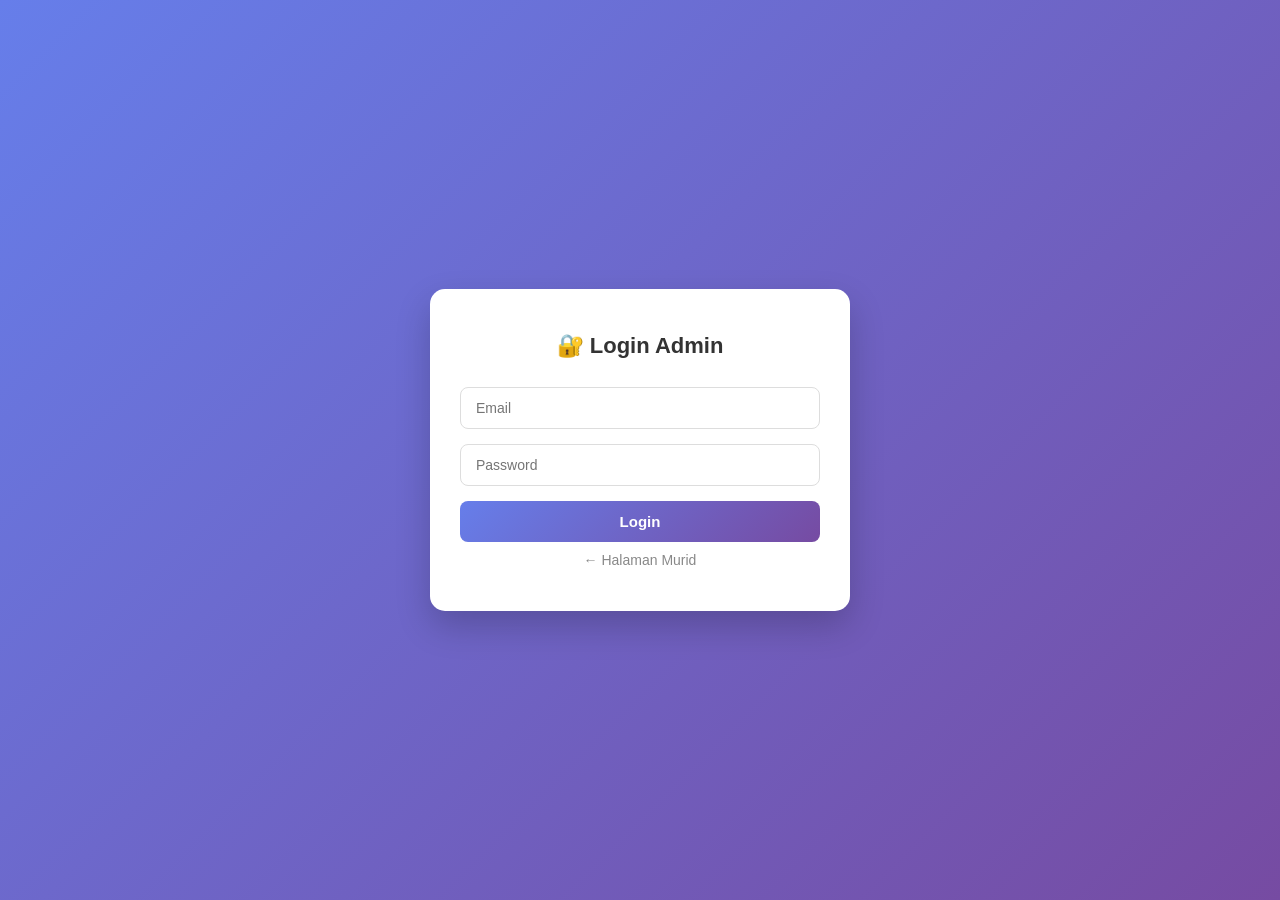
==== admin.html @ ef1c3165 "Frontend admin" ====
<!doctype html>
<html lang="id">
  <head>
    <meta charset="UTF-8" />
    <meta name="viewport" content="width=device-width, initial-scale=1.0" />
    <title>Panel Admin - Website Kelas</title>
    <link rel="stylesheet" href="style.css" />
  </head>
  <body>
    <!-- NAVBAR -->
    <nav class="navbar">
      <h1>👑 Panel Admin</h1>
      <div class="nav-user">
        <span id="user-info"></span>
        <span class="badge admin" id="role-badge">ADMIN</span>
        <a
          href="../frontend-murid/index.html"
          class="btn-outline"
          target="_blank"
          >👁 Lihat Murid</a
        >
        <button class="btn-logout" onclick="logout()">Logout</button>
      </div>
    </nav>

    <!-- KONTEN -->
    <div class="container">
      <!-- TABS -->
      <div class="tabs">
        <button class="tab active" onclick="switchTab('info', this)">
          📋 Info Kelas
        </button>
        <button class="tab" onclick="switchTab('pelajaran', this)">
          📅 Pelajaran
        </button>
        <button class="tab" onclick="switchTab('piket', this)">🧹 Piket</button>
        <button class="tab" onclick="switchTab('pengumuman', this)">
          📢 Pengumuman
        </button>
        <button class="tab" onclick="switchTab('agenda', this)">
          🎉 Agenda
        </button>
        <button class="tab" onclick="switchTab('struktur', this)">
          👥 Struktur
        </button>
        <!-- Tab Akses Akun — cuma muncul kalau developer -->
        <button
          class="tab hidden"
          id="tab-akun"
          onclick="switchTab('akun', this)"
        >
          🔑 Akses Akun
        </button>
      </div>

      <!-- ISI KONTEN (diisi JavaScript) -->
      <div id="content">
        <p style="text-align: center; padding: 40px; color: #999">
          Memuat data...
        </p>
      </div>
    </div>

    <script src="script.js"></script>
  </body>
</html>
<!doctype html>
<html lang="id">
  <head>
    <meta charset="UTF-8" />
    <meta name="viewport" content="width=device-width, initial-scale=1.0" />
    <title>Panel Admin - Website Kelas</title>
    <link rel="stylesheet" href="style.css" />
  </head>
  <body>
    <!-- NAVBAR -->
    <nav class="navbar">
      <h1>👑 Panel Admin</h1>
      <div class="nav-user">
        <span id="user-info"></span>
        <span class="badge admin" id="role-badge">ADMIN</span>
        <a
          href="../frontend-murid/index.html"
          class="btn-outline"
          target="_blank"
          >👁 Lihat Murid</a
        >
        <button class="btn-logout" onclick="logout()">Logout</button>
      </div>
    </nav>

    <!-- KONTEN -->
    <div class="container">
      <!-- TABS -->
      <div class="tabs">
        <button class="tab active" onclick="switchTab('info', this)">
          📋 Info Kelas
        </button>
        <button class="tab" onclick="switchTab('pelajaran', this)">
          📅 Pelajaran
        </button>
        <button class="tab" onclick="switchTab('piket', this)">🧹 Piket</button>
        <button class="tab" onclick="switchTab('pengumuman', this)">
          📢 Pengumuman
        </button>
        <button class="tab" onclick="switchTab('agenda', this)">
          🎉 Agenda
        </button>
        <button class="tab" onclick="switchTab('struktur', this)">
          👥 Struktur
        </button>
        <!-- Tab Akses Akun — cuma muncul kalau developer -->
        <button
          class="tab hidden"
          id="tab-akun"
          onclick="switchTab('akun', this)"
        >
          🔑 Akses Akun
        </button>
      </div>

      <!-- ISI KONTEN (diisi JavaScript) -->
      <div id="content">
        <p style="text-align: center; padding: 40px; color: #999">
          Memuat data...
        </p>
      </div>
    </div>

    <script src="script.js"></script>
  </body>
</html>
---- style.css ----
/* ============================================
   RESET & DASAR
   ============================================ */
* {
  margin: 0;
  padding: 0;
  box-sizing: border-box;
  font-family: "Segoe UI", Tahoma, sans-serif;
}

body {
  background: #f0f2f5;
  color: #333;
  min-height: 100vh;
  line-height: 1.5;
}

.hidden {
  display: none !important;
}

/* ============================================
   LOGIN PAGE
   ============================================ */
.auth-wrapper {
  min-height: 100vh;
  display: flex;
  align-items: center;
  justify-content: center;
  background: linear-gradient(135deg, #667eea 0%, #764ba2 100%);
  padding: 20px;
}

.auth-box {
  width: 100%;
  max-width: 420px;
  background: #fff;
  padding: 40px 30px;
  border-radius: 15px;
  box-shadow: 0 15px 35px rgba(0, 0, 0, 0.2);
  margin: 10px;
}

.auth-box h2 {
  text-align: center;
  margin-bottom: 25px;
  color: #333;
  font-size: 22px;
}

.auth-box input {
  width: 100%;
  padding: 12px 15px;
  margin-bottom: 15px;
  border: 1.5px solid #ddd;
  border-radius: 8px;
  font-size: 14px;
  font-family: inherit;
  transition: 0.3s;
}

.auth-box input:focus {
  outline: none;
  border-color: #667eea;
  box-shadow: 0 0 0 3px rgba(102, 126, 234, 0.15);
}

.auth-box button {
  width: 100%;
  padding: 12px;
  background: linear-gradient(135deg, #667eea, #764ba2);
  color: white;
  border: none;
  border-radius: 8px;
  font-size: 15px;
  font-weight: 600;
  cursor: pointer;
  transition: 0.3s;
}

.auth-box button:hover {
  transform: translateY(-2px);
  box-shadow: 0 8px 20px rgba(102, 126, 234, 0.4);
}

.toggle-text {
  text-align: center;
  margin-top: 15px;
  font-size: 14px;
  color: #666;
}

.toggle-text a {
  color: #667eea;
  cursor: pointer;
  font-weight: 600;
  text-decoration: none;
}

.toggle-text a:hover {
  text-decoration: underline;
}

.msg {
  margin-top: 15px;
  padding: 10px;
  border-radius: 8px;
  text-align: center;
  font-size: 13px;
  display: none;
}

.msg.error {
  background: #f8d7da;
  color: #721c24;
  display: block;
}

.msg.success {
  background: #d4edda;
  color: #155724;
  display: block;
}

/* ============================================
   NAVBAR
   ============================================ */
.navbar {
  background: #fff;
  padding: 15px 30px;
  display: flex;
  justify-content: space-between;
  align-items: center;
  box-shadow: 0 2px 10px rgba(0, 0, 0, 0.05);
  position: sticky;
  top: 0;
  z-index: 100;
}

.navbar h1 {
  font-size: 20px;
  color: #667eea;
}

.nav-user {
  display: flex;
  align-items: center;
  gap: 12px;
  font-size: 14px;
  color: #555;
}

.badge {
  padding: 4px 10px;
  border-radius: 12px;
  font-size: 11px;
  font-weight: 600;
  text-transform: uppercase;
  letter-spacing: 0.5px;
}

.badge.admin {
  background: #fff3cd;
  color: #856404;
}

.badge.anggota {
  background: #cce5ff;
  color: #004085;
}

.btn-logout {
  padding: 6px 14px;
  background: linear-gradient(135deg, #f5576c, #c62d42);
  color: white;
  border: none;
  border-radius: 6px;
  cursor: pointer;
  font-size: 13px;
  font-weight: 600;
  transition: 0.3s;
}

.btn-logout:hover {
  transform: translateY(-1px);
}

.btn-outline {
  padding: 6px 14px;
  background: transparent;
  border: 1.5px solid #667eea;
  color: #667eea;
  border-radius: 6px;
  cursor: pointer;
  font-size: 13px;
  font-weight: 600;
  text-decoration: none;
  transition: 0.3s;
}

.btn-outline:hover {
  background: #667eea;
  color: white;
}

/* ============================================
   CONTAINER
   ============================================ */
.container {
  max-width: 1100px;
  margin: 30px auto;
  padding: 0 20px;
}

/* ============================================
   TABS
   ============================================ */
.tabs {
  display: flex;
  gap: 5px;
  margin-bottom: 20px;
  border-bottom: 2px solid #e0e0e0;
  overflow-x: auto;
  scrollbar-width: thin;
}

.tabs::-webkit-scrollbar {
  height: 6px;
}

.tabs::-webkit-scrollbar-thumb {
  background: #ccc;
  border-radius: 3px;
}

.tab {
  padding: 12px 20px;
  background: none;
  border: none;
  cursor: pointer;
  font-size: 14px;
  font-weight: 600;
  color: #666;
  border-bottom: 3px solid transparent;
  transition: 0.3s;
  white-space: nowrap;
  font-family: inherit;
}

.tab.active {
  color: #667eea;
  border-bottom-color: #667eea;
}

.tab:hover {
  color: #667eea;
}

/* ============================================
   CARD
   ============================================ */
.card {
  background: #fff;
  padding: 22px;
  border-radius: 12px;
  box-shadow: 0 4px 15px rgba(0, 0, 0, 0.06);
  margin-bottom: 20px;
}

.card h2 {
  font-size: 20px;
  margin-bottom: 15px;
  color: #333;
}

.card h3 {
  font-size: 15px;
  margin-bottom: 12px;
  color: #667eea;
  text-transform: uppercase;
  letter-spacing: 0.5px;
}

/* ============================================
   INFO KELAS
   ============================================ */
.info-grid {
  display: grid;
  grid-template-columns: repeat(auto-fill, minmax(220px, 1fr));
  gap: 15px;
}

.info-item {
  background: #f8f9fa;
  padding: 15px;
  border-radius: 10px;
  border-left: 4px solid #667eea;
}

.info-item .label {
  font-size: 11px;
  color: #888;
  text-transform: uppercase;
  font-weight: 600;
  margin-bottom: 4px;
  letter-spacing: 0.5px;
}

.info-item .value {
  font-size: 15px;
  font-weight: 600;
  color: #333;
  word-break: break-word;
}

/* ============================================
   STRUKTUR
   ============================================ */
.struktur-grid {
  display: grid;
  grid-template-columns: repeat(auto-fill, minmax(180px, 1fr));
  gap: 15px;
}

.struktur-card {
  background: linear-gradient(135deg, #667eea, #764ba2);
  color: white;
  padding: 20px;
  border-radius: 12px;
  text-align: center;
  transition: 0.3s;
}

.struktur-card:hover {
  transform: translateY(-5px);
  box-shadow: 0 12px 25px rgba(102, 126, 234, 0.4);
}

.struktur-card .avatar {
  width: 55px;
  height: 55px;
  border-radius: 50%;
  background: rgba(255, 255, 255, 0.3);
  margin: 0 auto 12px;
  display: flex;
  align-items: center;
  justify-content: center;
  font-size: 22px;
  font-weight: 700;
}

.struktur-card .jabatan {
  font-size: 11px;
  text-transform: uppercase;
  opacity: 0.9;
  margin-bottom: 4px;
  letter-spacing: 0.5px;
}

.struktur-card .nama {
  font-size: 15px;
  font-weight: 600;
}

/* ============================================
   TABEL
   ============================================ */
table {
  width: 100%;
  border-collapse: collapse;
  font-size: 14px;
  border-radius: 12px;
  overflow: hidden;
}

th,
td {
  padding: 12px 15px;
  text-align: left;
  border-bottom: 1px solid #eee;
}

th {
  background: #667eea;
  color: white;
  font-weight: 600;
  text-transform: uppercase;
  font-size: 11px;
  letter-spacing: 0.5px;
}

tr:hover td {
  background: #f8f9fa;
}

tbody tr:last-child td {
  border-bottom: none;
}

/* ============================================
   PIKET
   ============================================ */
.piket-grid {
  display: grid;
  grid-template-columns: repeat(auto-fill, minmax(240px, 1fr));
  gap: 15px;
}

.piket-card {
  background: #fff;
  border-radius: 12px;
  padding: 18px;
  box-shadow: 0 4px 15px rgba(0, 0, 0, 0.06);
  border-top: 4px solid #f39c12;
  transition: 0.3s;
}

.piket-card:hover {
  transform: translateY(-4px);
  box-shadow: 0 10px 25px rgba(0, 0, 0, 0.1);
}

.piket-card .hari {
  font-size: 15px;
  font-weight: 700;
  color: #f39c12;
  margin-bottom: 10px;
  text-transform: uppercase;
  letter-spacing: 0.5px;
}

.piket-card ul {
  list-style: none;
}

.piket-card li {
  padding: 6px 0;
  font-size: 14px;
  color: #333;
  border-bottom: 1px dashed #eee;
}

.piket-card li:last-child {
  border-bottom: none;
}

.piket-card li::before {
  content: "👤 ";
  margin-right: 5px;
}

.piket-card .tugas {
  margin-top: 10px;
  font-size: 12px;
  color: #888;
  font-style: italic;
  padding-top: 10px;
  border-top: 1px solid #eee;
}

/* ============================================
   PENGUMUMAN
   ============================================ */
.announcement {
  background: #fff;
  padding: 18px;
  border-radius: 12px;
  margin-bottom: 12px;
  box-shadow: 0 4px 15px rgba(0, 0, 0, 0.06);
  border-left: 4px solid #f39c12;
}

.announcement h4 {
  margin-bottom: 6px;
  color: #333;
  font-size: 16px;
}

.announcement .meta {
  font-size: 12px;
  color: #888;
  margin-bottom: 10px;
}

.announcement .isi {
  font-size: 14px;
  color: #555;
  white-space: pre-wrap;
  line-height: 1.6;
}

/* ============================================
   EVENT
   ============================================ */
.event {
  display: flex;
  gap: 15px;
  background: #fff;
  padding: 15px 18px;
  border-radius: 12px;
  margin-bottom: 10px;
  box-shadow: 0 4px 15px rgba(0, 0, 0, 0.06);
  align-items: center;
}

.event .date-badge {
  background: linear-gradient(135deg, #667eea, #764ba2);
  color: white;
  padding: 10px 14px;
  border-radius: 10px;
  text-align: center;
  min-width: 65px;
  flex-shrink: 0;
}

.event .date-badge .day {
  font-size: 20px;
  font-weight: 700;
  line-height: 1;
}

.event .date-badge .month {
  font-size: 10px;
  text-transform: uppercase;
  margin-top: 2px;
  letter-spacing: 0.5px;
}

.event .info {
  flex: 1;
}

.event .info h4 {
  margin-bottom: 4px;
  color: #333;
  font-size: 15px;
}

.event .info p {
  font-size: 13px;
  color: #888;
}

/* ============================================
   FORM (untuk admin)
   ============================================ */
.admin-form {
  margin-bottom: 20px;
  padding: 18px;
  background: #f8f9fa;
  border-radius: 12px;
  border: 1px dashed #ccc;
}

.admin-form h3 {
  font-size: 14px;
  color: #667eea;
  margin-bottom: 15px;
  text-transform: uppercase;
  letter-spacing: 0.5px;
}

.form-group {
  margin-bottom: 12px;
}

.form-group label {
  display: block;
  font-size: 12px;
  color: #555;
  font-weight: 600;
  margin-bottom: 4px;
}

.form-group input,
.form-group select,
.form-group textarea {
  width: 100%;
  padding: 9px 12px;
  border: 1.5px solid #ddd;
  border-radius: 8px;
  font-size: 14px;
  font-family: inherit;
  transition: 0.3s;
  background: #fff;
}

.form-group textarea {
  resize: vertical;
  min-height: 70px;
}

.form-group input:focus,
.form-group select:focus,
.form-group textarea:focus {
  outline: none;
  border-color: #667eea;
  box-shadow: 0 0 0 3px rgba(102, 126, 234, 0.15);
}

.row {
  display: flex;
  gap: 12px;
  flex-wrap: wrap;
}

.row .form-group {
  flex: 1;
  min-width: 180px;
}

/* ============================================
   BUTTONS
   ============================================ */
.btn {
  padding: 10px 20px;
  background: linear-gradient(135deg, #667eea, #764ba2);
  color: white;
  border: none;
  border-radius: 8px;
  font-size: 14px;
  font-weight: 600;
  cursor: pointer;
  transition: 0.3s;
  font-family: inherit;
}

.btn:hover {
  transform: translateY(-2px);
  box-shadow: 0 8px 20px rgba(102, 126, 234, 0.4);
}

.btn-sm {
  padding: 5px 10px;
  font-size: 12px;
  border: none;
  border-radius: 5px;
  cursor: pointer;
  color: white;
  font-weight: 600;
  font-family: inherit;
}

.btn-danger {
  background: linear-gradient(135deg, #f5576c, #c62d42);
}

.btn-danger:hover {
  transform: translateY(-1px);
  box-shadow: 0 4px 12px rgba(245, 87, 108, 0.4);
}

/* ============================================
   EMPTY STATE
   ============================================ */
.empty {
  text-align: center;
  padding: 40px 20px;
  color: #999;
  font-style: italic;
}

/* ============================================
   RESPONSIVE
   ============================================ */
@media (max-width: 600px) {
  .navbar {
    padding: 12px 15px;
    flex-wrap: wrap;
    gap: 10px;
  }

  .navbar h1 {
    font-size: 16px;
  }

  .nav-user {
    font-size: 12px;
    gap: 8px;
    flex-wrap: wrap;
  }

  .container {
    margin: 15px auto;
    padding: 0 12px;
  }

  .card {
    padding: 15px;
  }

  .tab {
    padding: 10px 14px;
    font-size: 13px;
  }

  .info-grid,
  .struktur-grid,
  .piket-grid {
    grid-template-columns: 1fr;
  }

  table {
    font-size: 12px;
  }

  th,
  td {
    padding: 8px 10px;
  }

  .event {
    flex-direction: column;
    text-align: center;
  }

  .event .date-badge {
    min-width: auto;
    width: 100%;
  }
}
---- style.css ----
/* ============================================
   RESET & DASAR
   ============================================ */
* {
  margin: 0;
  padding: 0;
  box-sizing: border-box;
  font-family: "Segoe UI", Tahoma, sans-serif;
}

body {
  background: #f0f2f5;
  color: #333;
  min-height: 100vh;
  line-height: 1.5;
}

.hidden {
  display: none !important;
}

/* ============================================
   LOGIN PAGE
   ============================================ */
.auth-wrapper {
  min-height: 100vh;
  display: flex;
  align-items: center;
  justify-content: center;
  background: linear-gradient(135deg, #667eea 0%, #764ba2 100%);
  padding: 20px;
}

.auth-box {
  width: 100%;
  max-width: 420px;
  background: #fff;
  padding: 40px 30px;
  border-radius: 15px;
  box-shadow: 0 15px 35px rgba(0, 0, 0, 0.2);
  margin: 10px;
}

.auth-box h2 {
  text-align: center;
  margin-bottom: 25px;
  color: #333;
  font-size: 22px;
}

.auth-box input {
  width: 100%;
  padding: 12px 15px;
  margin-bottom: 15px;
  border: 1.5px solid #ddd;
  border-radius: 8px;
  font-size: 14px;
  font-family: inherit;
  transition: 0.3s;
}

.auth-box input:focus {
  outline: none;
  border-color: #667eea;
  box-shadow: 0 0 0 3px rgba(102, 126, 234, 0.15);
}

.auth-box button {
  width: 100%;
  padding: 12px;
  background: linear-gradient(135deg, #667eea, #764ba2);
  color: white;
  border: none;
  border-radius: 8px;
  font-size: 15px;
  font-weight: 600;
  cursor: pointer;
  transition: 0.3s;
}

.auth-box button:hover {
  transform: translateY(-2px);
  box-shadow: 0 8px 20px rgba(102, 126, 234, 0.4);
}

.toggle-text {
  text-align: center;
  margin-top: 15px;
  font-size: 14px;
  color: #666;
}

.toggle-text a {
  color: #667eea;
  cursor: pointer;
  font-weight: 600;
  text-decoration: none;
}

.toggle-text a:hover {
  text-decoration: underline;
}

.msg {
  margin-top: 15px;
  padding: 10px;
  border-radius: 8px;
  text-align: center;
  font-size: 13px;
  display: none;
}

.msg.error {
  background: #f8d7da;
  color: #721c24;
  display: block;
}

.msg.success {
  background: #d4edda;
  color: #155724;
  display: block;
}

/* ============================================
   NAVBAR
   ============================================ */
.navbar {
  background: #fff;
  padding: 15px 30px;
  display: flex;
  justify-content: space-between;
  align-items: center;
  box-shadow: 0 2px 10px rgba(0, 0, 0, 0.05);
  position: sticky;
  top: 0;
  z-index: 100;
}

.navbar h1 {
  font-size: 20px;
  color: #667eea;
}

.nav-user {
  display: flex;
  align-items: center;
  gap: 12px;
  font-size: 14px;
  color: #555;
}

.badge {
  padding: 4px 10px;
  border-radius: 12px;
  font-size: 11px;
  font-weight: 600;
  text-transform: uppercase;
  letter-spacing: 0.5px;
}

.badge.admin {
  background: #fff3cd;
  color: #856404;
}

.badge.anggota {
  background: #cce5ff;
  color: #004085;
}

.btn-logout {
  padding: 6px 14px;
  background: linear-gradient(135deg, #f5576c, #c62d42);
  color: white;
  border: none;
  border-radius: 6px;
  cursor: pointer;
  font-size: 13px;
  font-weight: 600;
  transition: 0.3s;
}

.btn-logout:hover {
  transform: translateY(-1px);
}

.btn-outline {
  padding: 6px 14px;
  background: transparent;
  border: 1.5px solid #667eea;
  color: #667eea;
  border-radius: 6px;
  cursor: pointer;
  font-size: 13px;
  font-weight: 600;
  text-decoration: none;
  transition: 0.3s;
}

.btn-outline:hover {
  background: #667eea;
  color: white;
}

/* ============================================
   CONTAINER
   ============================================ */
.container {
  max-width: 1100px;
  margin: 30px auto;
  padding: 0 20px;
}

/* ============================================
   TABS
   ============================================ */
.tabs {
  display: flex;
  gap: 5px;
  margin-bottom: 20px;
  border-bottom: 2px solid #e0e0e0;
  overflow-x: auto;
  scrollbar-width: thin;
}

.tabs::-webkit-scrollbar {
  height: 6px;
}

.tabs::-webkit-scrollbar-thumb {
  background: #ccc;
  border-radius: 3px;
}

.tab {
  padding: 12px 20px;
  background: none;
  border: none;
  cursor: pointer;
  font-size: 14px;
  font-weight: 600;
  color: #666;
  border-bottom: 3px solid transparent;
  transition: 0.3s;
  white-space: nowrap;
  font-family: inherit;
}

.tab.active {
  color: #667eea;
  border-bottom-color: #667eea;
}

.tab:hover {
  color: #667eea;
}

/* ============================================
   CARD
   ============================================ */
.card {
  background: #fff;
  padding: 22px;
  border-radius: 12px;
  box-shadow: 0 4px 15px rgba(0, 0, 0, 0.06);
  margin-bottom: 20px;
}

.card h2 {
  font-size: 20px;
  margin-bottom: 15px;
  color: #333;
}

.card h3 {
  font-size: 15px;
  margin-bottom: 12px;
  color: #667eea;
  text-transform: uppercase;
  letter-spacing: 0.5px;
}

/* ============================================
   INFO KELAS
   ============================================ */
.info-grid {
  display: grid;
  grid-template-columns: repeat(auto-fill, minmax(220px, 1fr));
  gap: 15px;
}

.info-item {
  background: #f8f9fa;
  padding: 15px;
  border-radius: 10px;
  border-left: 4px solid #667eea;
}

.info-item .label {
  font-size: 11px;
  color: #888;
  text-transform: uppercase;
  font-weight: 600;
  margin-bottom: 4px;
  letter-spacing: 0.5px;
}

.info-item .value {
  font-size: 15px;
  font-weight: 600;
  color: #333;
  word-break: break-word;
}

/* ============================================
   STRUKTUR
   ============================================ */
.struktur-grid {
  display: grid;
  grid-template-columns: repeat(auto-fill, minmax(180px, 1fr));
  gap: 15px;
}

.struktur-card {
  background: linear-gradient(135deg, #667eea, #764ba2);
  color: white;
  padding: 20px;
  border-radius: 12px;
  text-align: center;
  transition: 0.3s;
}

.struktur-card:hover {
  transform: translateY(-5px);
  box-shadow: 0 12px 25px rgba(102, 126, 234, 0.4);
}

.struktur-card .avatar {
  width: 55px;
  height: 55px;
  border-radius: 50%;
  background: rgba(255, 255, 255, 0.3);
  margin: 0 auto 12px;
  display: flex;
  align-items: center;
  justify-content: center;
  font-size: 22px;
  font-weight: 700;
}

.struktur-card .jabatan {
  font-size: 11px;
  text-transform: uppercase;
  opacity: 0.9;
  margin-bottom: 4px;
  letter-spacing: 0.5px;
}

.struktur-card .nama {
  font-size: 15px;
  font-weight: 600;
}

/* ============================================
   TABEL
   ============================================ */
table {
  width: 100%;
  border-collapse: collapse;
  font-size: 14px;
  border-radius: 12px;
  overflow: hidden;
}

th,
td {
  padding: 12px 15px;
  text-align: left;
  border-bottom: 1px solid #eee;
}

th {
  background: #667eea;
  color: white;
  font-weight: 600;
  text-transform: uppercase;
  font-size: 11px;
  letter-spacing: 0.5px;
}

tr:hover td {
  background: #f8f9fa;
}

tbody tr:last-child td {
  border-bottom: none;
}

/* ============================================
   PIKET
   ============================================ */
.piket-grid {
  display: grid;
  grid-template-columns: repeat(auto-fill, minmax(240px, 1fr));
  gap: 15px;
}

.piket-card {
  background: #fff;
  border-radius: 12px;
  padding: 18px;
  box-shadow: 0 4px 15px rgba(0, 0, 0, 0.06);
  border-top: 4px solid #f39c12;
  transition: 0.3s;
}

.piket-card:hover {
  transform: translateY(-4px);
  box-shadow: 0 10px 25px rgba(0, 0, 0, 0.1);
}

.piket-card .hari {
  font-size: 15px;
  font-weight: 700;
  color: #f39c12;
  margin-bottom: 10px;
  text-transform: uppercase;
  letter-spacing: 0.5px;
}

.piket-card ul {
  list-style: none;
}

.piket-card li {
  padding: 6px 0;
  font-size: 14px;
  color: #333;
  border-bottom: 1px dashed #eee;
}

.piket-card li:last-child {
  border-bottom: none;
}

.piket-card li::before {
  content: "👤 ";
  margin-right: 5px;
}

.piket-card .tugas {
  margin-top: 10px;
  font-size: 12px;
  color: #888;
  font-style: italic;
  padding-top: 10px;
  border-top: 1px solid #eee;
}

/* ============================================
   PENGUMUMAN
   ============================================ */
.announcement {
  background: #fff;
  padding: 18px;
  border-radius: 12px;
  margin-bottom: 12px;
  box-shadow: 0 4px 15px rgba(0, 0, 0, 0.06);
  border-left: 4px solid #f39c12;
}

.announcement h4 {
  margin-bottom: 6px;
  color: #333;
  font-size: 16px;
}

.announcement .meta {
  font-size: 12px;
  color: #888;
  margin-bottom: 10px;
}

.announcement .isi {
  font-size: 14px;
  color: #555;
  white-space: pre-wrap;
  line-height: 1.6;
}

/* ============================================
   EVENT
   ============================================ */
.event {
  display: flex;
  gap: 15px;
  background: #fff;
  padding: 15px 18px;
  border-radius: 12px;
  margin-bottom: 10px;
  box-shadow: 0 4px 15px rgba(0, 0, 0, 0.06);
  align-items: center;
}

.event .date-badge {
  background: linear-gradient(135deg, #667eea, #764ba2);
  color: white;
  padding: 10px 14px;
  border-radius: 10px;
  text-align: center;
  min-width: 65px;
  flex-shrink: 0;
}

.event .date-badge .day {
  font-size: 20px;
  font-weight: 700;
  line-height: 1;
}

.event .date-badge .month {
  font-size: 10px;
  text-transform: uppercase;
  margin-top: 2px;
  letter-spacing: 0.5px;
}

.event .info {
  flex: 1;
}

.event .info h4 {
  margin-bottom: 4px;
  color: #333;
  font-size: 15px;
}

.event .info p {
  font-size: 13px;
  color: #888;
}

/* ============================================
   FORM (untuk admin)
   ============================================ */
.admin-form {
  margin-bottom: 20px;
  padding: 18px;
  background: #f8f9fa;
  border-radius: 12px;
  border: 1px dashed #ccc;
}

.admin-form h3 {
  font-size: 14px;
  color: #667eea;
  margin-bottom: 15px;
  text-transform: uppercase;
  letter-spacing: 0.5px;
}

.form-group {
  margin-bottom: 12px;
}

.form-group label {
  display: block;
  font-size: 12px;
  color: #555;
  font-weight: 600;
  margin-bottom: 4px;
}

.form-group input,
.form-group select,
.form-group textarea {
  width: 100%;
  padding: 9px 12px;
  border: 1.5px solid #ddd;
  border-radius: 8px;
  font-size: 14px;
  font-family: inherit;
  transition: 0.3s;
  background: #fff;
}

.form-group textarea {
  resize: vertical;
  min-height: 70px;
}

.form-group input:focus,
.form-group select:focus,
.form-group textarea:focus {
  outline: none;
  border-color: #667eea;
  box-shadow: 0 0 0 3px rgba(102, 126, 234, 0.15);
}

.row {
  display: flex;
  gap: 12px;
  flex-wrap: wrap;
}

.row .form-group {
  flex: 1;
  min-width: 180px;
}

/* ============================================
   BUTTONS
   ============================================ */
.btn {
  padding: 10px 20px;
  background: linear-gradient(135deg, #667eea, #764ba2);
  color: white;
  border: none;
  border-radius: 8px;
  font-size: 14px;
  font-weight: 600;
  cursor: pointer;
  transition: 0.3s;
  font-family: inherit;
}

.btn:hover {
  transform: translateY(-2px);
  box-shadow: 0 8px 20px rgba(102, 126, 234, 0.4);
}

.btn-sm {
  padding: 5px 10px;
  font-size: 12px;
  border: none;
  border-radius: 5px;
  cursor: pointer;
  color: white;
  font-weight: 600;
  font-family: inherit;
}

.btn-danger {
  background: linear-gradient(135deg, #f5576c, #c62d42);
}

.btn-danger:hover {
  transform: translateY(-1px);
  box-shadow: 0 4px 12px rgba(245, 87, 108, 0.4);
}

/* ============================================
   EMPTY STATE
   ============================================ */
.empty {
  text-align: center;
  padding: 40px 20px;
  color: #999;
  font-style: italic;
}

/* ============================================
   RESPONSIVE
   ============================================ */
@media (max-width: 600px) {
  .navbar {
    padding: 12px 15px;
    flex-wrap: wrap;
    gap: 10px;
  }

  .navbar h1 {
    font-size: 16px;
  }

  .nav-user {
    font-size: 12px;
    gap: 8px;
    flex-wrap: wrap;
  }

  .container {
    margin: 15px auto;
    padding: 0 12px;
  }

  .card {
    padding: 15px;
  }

  .tab {
    padding: 10px 14px;
    font-size: 13px;
  }

  .info-grid,
  .struktur-grid,
  .piket-grid {
    grid-template-columns: 1fr;
  }

  table {
    font-size: 12px;
  }

  th,
  td {
    padding: 8px 10px;
  }

  .event {
    flex-direction: column;
    text-align: center;
  }

  .event .date-badge {
    min-width: auto;
    width: 100%;
  }
}
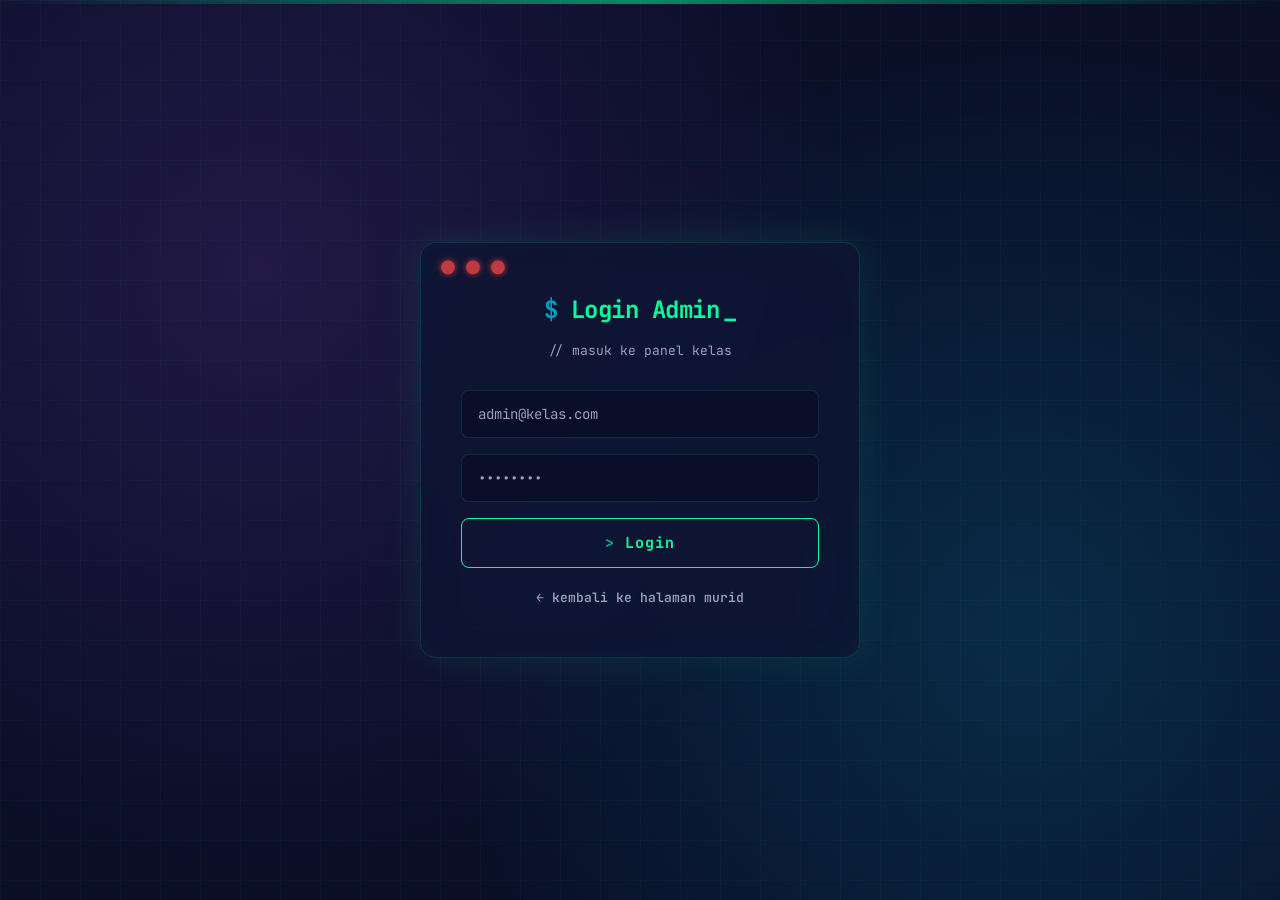
==== commit fb01ca6b: "Update admin.html" ====
--- a/admin.html
+++ b/admin.html
@@ -1,132 +1,48 @@
-<!doctype html>
+<!DOCTYPE html>
 <html lang="id">
-  <head>
-    <meta charset="UTF-8" />
-    <meta name="viewport" content="width=device-width, initial-scale=1.0" />
-    <title>Panel Admin - Website Kelas</title>
-    <link rel="stylesheet" href="style.css" />
-  </head>
-  <body>
-    <!-- NAVBAR -->
-    <nav class="navbar">
-      <h1>👑 Panel Admin</h1>
-      <div class="nav-user">
-        <span id="user-info"></span>
-        <span class="badge admin" id="role-badge">ADMIN</span>
-        <a
-          href="../frontend-murid/index.html"
-          class="btn-outline"
-          target="_blank"
-          >👁 Lihat Murid</a
-        >
-        <button class="btn-logout" onclick="logout()">Logout</button>
-      </div>
-    </nav>
-
-    <!-- KONTEN -->
-    <div class="container">
-      <!-- TABS -->
-      <div class="tabs">
-        <button class="tab active" onclick="switchTab('info', this)">
-          📋 Info Kelas
-        </button>
-        <button class="tab" onclick="switchTab('pelajaran', this)">
-          📅 Pelajaran
-        </button>
-        <button class="tab" onclick="switchTab('piket', this)">🧹 Piket</button>
-        <button class="tab" onclick="switchTab('pengumuman', this)">
-          📢 Pengumuman
-        </button>
-        <button class="tab" onclick="switchTab('agenda', this)">
-          🎉 Agenda
-        </button>
-        <button class="tab" onclick="switchTab('struktur', this)">
-          👥 Struktur
-        </button>
-        <!-- Tab Akses Akun — cuma muncul kalau developer -->
-        <button
-          class="tab hidden"
-          id="tab-akun"
-          onclick="switchTab('akun', this)"
-        >
-          🔑 Akses Akun
-        </button>
-      </div>
-
-      <!-- ISI KONTEN (diisi JavaScript) -->
-      <div id="content">
-        <p style="text-align: center; padding: 40px; color: #999">
-          Memuat data...
-        </p>
+<head>
+  <meta charset="UTF-8">
+  <meta name="viewport" content="width=device-width, initial-scale=1.0">
+  <title>Panel Admin - Website Kelas</title>
+  <link rel="stylesheet" href="style.css">
+</head>
+<body>
+  <!-- NAVBAR -->
+  <nav class="navbar">
+    <div class="logo-wrap">
+      <img src="https://i.imgur.com/6x9uyAN.png" alt="Logo Kelas" class="logo-img">
+      <div class="logo-text">
+        <span class="main">XI RPL</span>
+        <span class="sub">CLASS.SYS</span>
       </div>
     </div>
+    <div class="nav-user">
+      <span id="user-info"></span>
+      <span class="badge admin" id="role-badge">ADMIN</span>
+      <a href="../frontend-murid/index.html" class="btn-outline" target="_blank">👁 Lihat Murid</a>
+      <button class="btn-logout" onclick="logout()">Logout</button>
+    </div>
+  </nav>
 
-    <script src="script.js"></script>
-  </body>
-</html>
-<!doctype html>
-<html lang="id">
-  <head>
-    <meta charset="UTF-8" />
-    <meta name="viewport" content="width=device-width, initial-scale=1.0" />
-    <title>Panel Admin - Website Kelas</title>
-    <link rel="stylesheet" href="style.css" />
-  </head>
-  <body>
-    <!-- NAVBAR -->
-    <nav class="navbar">
-      <h1>👑 Panel Admin</h1>
-      <div class="nav-user">
-        <span id="user-info"></span>
-        <span class="badge admin" id="role-badge">ADMIN</span>
-        <a
-          href="../frontend-murid/index.html"
-          class="btn-outline"
-          target="_blank"
-          >👁 Lihat Murid</a
-        >
-        <button class="btn-logout" onclick="logout()">Logout</button>
-      </div>
-    </nav>
-
-    <!-- KONTEN -->
-    <div class="container">
-      <!-- TABS -->
-      <div class="tabs">
-        <button class="tab active" onclick="switchTab('info', this)">
-          📋 Info Kelas
-        </button>
-        <button class="tab" onclick="switchTab('pelajaran', this)">
-          📅 Pelajaran
-        </button>
-        <button class="tab" onclick="switchTab('piket', this)">🧹 Piket</button>
-        <button class="tab" onclick="switchTab('pengumuman', this)">
-          📢 Pengumuman
-        </button>
-        <button class="tab" onclick="switchTab('agenda', this)">
-          🎉 Agenda
-        </button>
-        <button class="tab" onclick="switchTab('struktur', this)">
-          👥 Struktur
-        </button>
-        <!-- Tab Akses Akun — cuma muncul kalau developer -->
-        <button
-          class="tab hidden"
-          id="tab-akun"
-          onclick="switchTab('akun', this)"
-        >
-          🔑 Akses Akun
-        </button>
-      </div>
-
-      <!-- ISI KONTEN (diisi JavaScript) -->
-      <div id="content">
-        <p style="text-align: center; padding: 40px; color: #999">
-          Memuat data...
-        </p>
-      </div>
+  <!-- KONTEN -->
+  <div class="container">
+    <!-- TABS -->
+    <div class="tabs">
+      <button class="tab active" onclick="switchTab('info', this)">📋 Info Kelas</button>
+      <button class="tab" onclick="switchTab('pelajaran', this)">📅 Pelajaran</button>
+      <button class="tab" onclick="switchTab('piket', this)">🧹 Piket</button>
+      <button class="tab" onclick="switchTab('pengumuman', this)">📢 Pengumuman</button>
+      <button class="tab" onclick="switchTab('agenda', this)">🎉 Agenda</button>
+      <button class="tab" onclick="switchTab('struktur', this)">👥 Struktur</button>
+      <button class="tab hidden" id="tab-akun" onclick="switchTab('akun', this)">🔑 Akses Akun</button>
     </div>
 
-    <script src="script.js"></script>
-  </body>
+    <!-- ISI KONTEN -->
+    <div id="content">
+      <p style="text-align:center;padding:40px;color:#94a3b8;">Memuat data...</p>
+    </div>
+  </div>
+
+  <script src="script.js"></script>
+</body>
 </html>
--- a/style.css
+++ b/style.css
@@ -1,22 +1,68 @@
 /* ============================================
-   RESET & DASAR
+   FONT IMPORT
+   ============================================ */
+@import url('https://fonts.googleapis.com/css2?family=JetBrains+Mono:wght@400;500;600;700;800&family=Inter:wght@400;500;600;700;800&display=swap');
+
+/* ============================================
+   RESET & VARIABEL
    ============================================ */
 * {
   margin: 0;
   padding: 0;
   box-sizing: border-box;
-  font-family: "Segoe UI", Tahoma, sans-serif;
+}
+
+:root {
+  --bg-dark: #0a0e27;
+  --bg-card: rgba(15, 20, 51, 0.7);
+  --neon-green: #00ff9d;
+  --neon-cyan: #00d4ff;
+  --neon-purple: #a855f7;
+  --neon-pink: #ec4899;
+  --neon-yellow: #fbbf24;
+  --neon-red: #ef4444;
+  --text: #e2e8f0;
+  --text-dim: #94a3b8;
+  --border: rgba(0, 255, 157, 0.15);
 }
 
 body {
-  background: #f0f2f5;
-  color: #333;
+  background: var(--bg-dark);
+  background-image:
+    radial-gradient(circle at 20% 30%, rgba(168, 85, 247, 0.15) 0%, transparent 50%),
+    radial-gradient(circle at 80% 70%, rgba(0, 212, 255, 0.15) 0%, transparent 50%),
+    linear-gradient(rgba(0, 255, 157, 0.03) 1px, transparent 1px),
+    linear-gradient(90deg, rgba(0, 255, 157, 0.03) 1px, transparent 1px);
+  background-size: 100% 100%, 100% 100%, 40px 40px, 40px 40px;
+  color: var(--text);
+  font-family: 'Inter', sans-serif;
   min-height: 100vh;
-  line-height: 1.5;
-}
-
-.hidden {
-  display: none !important;
+  line-height: 1.6;
+}
+
+.hidden { display: none !important; }
+
+/* ============================================
+   ANIMASI
+   ============================================ */
+@keyframes fadeInUp {
+  from { opacity: 0; transform: translateY(20px); }
+  to { opacity: 1; transform: translateY(0); }
+}
+
+@keyframes blink {
+  0%, 50% { opacity: 1; }
+  51%, 100% { opacity: 0; }
+}
+
+@keyframes logoPulse {
+  0%, 100% { box-shadow: 0 0 20px rgba(0, 255, 157, 0.5); }
+  50% { box-shadow: 0 0 40px rgba(0, 255, 157, 0.9); }
+}
+
+@keyframes scanline {
+  0% { transform: translateY(-100%); }
+  100% { transform: translateY(100vh); }
 }
 
 /* ============================================
@@ -27,98 +73,175 @@
   display: flex;
   align-items: center;
   justify-content: center;
-  background: linear-gradient(135deg, #667eea 0%, #764ba2 100%);
   padding: 20px;
+  position: relative;
+  overflow: hidden;
+}
+
+.auth-wrapper::after {
+  content: '';
+  position: absolute;
+  top: 0;
+  left: 0;
+  right: 0;
+  height: 4px;
+  background: linear-gradient(90deg, transparent, var(--neon-green), transparent);
+  animation: scanline 4s linear infinite;
+  opacity: 0.5;
 }
 
 .auth-box {
   width: 100%;
-  max-width: 420px;
-  background: #fff;
-  padding: 40px 30px;
-  border-radius: 15px;
-  box-shadow: 0 15px 35px rgba(0, 0, 0, 0.2);
-  margin: 10px;
+  max-width: 440px;
+  background: rgba(15, 20, 51, 0.85);
+  backdrop-filter: blur(20px);
+  padding: 48px 40px;
+  border-radius: 16px;
+  border: 1px solid var(--border);
+  box-shadow:
+    0 0 40px rgba(0, 255, 157, 0.1),
+    inset 0 0 60px rgba(0, 255, 157, 0.02);
+  position: relative;
+  animation: fadeInUp 0.6s ease-out;
+}
+
+.auth-box::before {
+  content: '⬤ ⬤ ⬤';
+  position: absolute;
+  top: 16px;
+  left: 20px;
+  font-size: 10px;
+  letter-spacing: 4px;
+  color: var(--neon-red);
+  text-shadow: 0 0 6px var(--neon-red);
+  opacity: 0.8;
 }
 
 .auth-box h2 {
+  font-family: 'JetBrains Mono', monospace;
   text-align: center;
-  margin-bottom: 25px;
-  color: #333;
-  font-size: 22px;
+  margin-bottom: 12px;
+  color: var(--neon-green);
+  font-size: 24px;
+  font-weight: 700;
+  letter-spacing: -0.5px;
+}
+
+.auth-box h2::before {
+  content: '$ ';
+  color: var(--neon-cyan);
+  opacity: 0.7;
+}
+
+.auth-box h2::after {
+  content: '_';
+  color: var(--neon-green);
+  animation: blink 1s infinite;
+  margin-left: 4px;
+}
+
+.auth-box p.subtitle {
+  text-align: center;
+  color: var(--text-dim);
+  font-size: 13px;
+  font-family: 'JetBrains Mono', monospace;
+  margin-bottom: 28px;
 }
 
 .auth-box input {
   width: 100%;
-  padding: 12px 15px;
-  margin-bottom: 15px;
-  border: 1.5px solid #ddd;
+  padding: 14px 16px;
+  margin-bottom: 16px;
+  background: rgba(10, 14, 39, 0.8);
+  border: 1px solid var(--border);
   border-radius: 8px;
   font-size: 14px;
-  font-family: inherit;
-  transition: 0.3s;
+  font-family: 'JetBrains Mono', monospace;
+  color: var(--neon-green);
+  transition: all 0.3s ease;
+}
+
+.auth-box input::placeholder {
+  color: var(--text-dim);
+  font-family: 'JetBrains Mono', monospace;
 }
 
 .auth-box input:focus {
   outline: none;
-  border-color: #667eea;
-  box-shadow: 0 0 0 3px rgba(102, 126, 234, 0.15);
+  border-color: var(--neon-green);
+  box-shadow: 0 0 20px rgba(0, 255, 157, 0.3), inset 0 0 10px rgba(0, 255, 157, 0.05);
+  background: rgba(10, 14, 39, 1);
 }
 
 .auth-box button {
   width: 100%;
-  padding: 12px;
-  background: linear-gradient(135deg, #667eea, #764ba2);
-  color: white;
-  border: none;
+  padding: 14px;
+  background: transparent;
+  color: var(--neon-green);
+  border: 1px solid var(--neon-green);
   border-radius: 8px;
   font-size: 15px;
-  font-weight: 600;
+  font-weight: 700;
+  font-family: 'JetBrains Mono', monospace;
   cursor: pointer;
-  transition: 0.3s;
+  transition: all 0.3s ease;
+  letter-spacing: 1px;
+}
+
+.auth-box button::before {
+  content: '> ';
+  opacity: 0.7;
 }
 
 .auth-box button:hover {
+  background: var(--neon-green);
+  color: var(--bg-dark);
+  box-shadow: 0 0 30px rgba(0, 255, 157, 0.6);
   transform: translateY(-2px);
-  box-shadow: 0 8px 20px rgba(102, 126, 234, 0.4);
 }
 
 .toggle-text {
   text-align: center;
-  margin-top: 15px;
-  font-size: 14px;
-  color: #666;
+  margin-top: 20px;
+  font-size: 13px;
+  color: var(--text-dim);
+  font-family: 'JetBrains Mono', monospace;
 }
 
 .toggle-text a {
-  color: #667eea;
+  color: var(--neon-cyan);
   cursor: pointer;
   font-weight: 600;
   text-decoration: none;
+  transition: all 0.2s;
 }
 
 .toggle-text a:hover {
-  text-decoration: underline;
+  color: var(--neon-green);
+  text-shadow: 0 0 10px var(--neon-cyan);
 }
 
 .msg {
-  margin-top: 15px;
-  padding: 10px;
+  margin-top: 20px;
+  padding: 12px 16px;
   border-radius: 8px;
   text-align: center;
   font-size: 13px;
+  font-family: 'JetBrains Mono', monospace;
   display: none;
 }
 
 .msg.error {
-  background: #f8d7da;
-  color: #721c24;
+  background: rgba(239, 68, 68, 0.1);
+  color: var(--neon-red);
+  border: 1px solid rgba(239, 68, 68, 0.3);
   display: block;
 }
 
 .msg.success {
-  background: #d4edda;
-  color: #155724;
+  background: rgba(0, 255, 157, 0.1);
+  color: var(--neon-green);
+  border: 1px solid rgba(0, 255, 157, 0.3);
   display: block;
 }
 
@@ -126,159 +249,229 @@
    NAVBAR
    ============================================ */
 .navbar {
-  background: #fff;
-  padding: 15px 30px;
+  background: rgba(10, 14, 39, 0.9);
+  backdrop-filter: blur(20px);
+  padding: 16px 32px;
   display: flex;
   justify-content: space-between;
   align-items: center;
-  box-shadow: 0 2px 10px rgba(0, 0, 0, 0.05);
+  border-bottom: 1px solid var(--border);
   position: sticky;
   top: 0;
   z-index: 100;
-}
-
-.navbar h1 {
-  font-size: 20px;
-  color: #667eea;
-}
-
-.nav-user {
+  box-shadow: 0 4px 30px rgba(0, 0, 0, 0.3);
+}
+
+.logo-wrap {
   display: flex;
   align-items: center;
   gap: 12px;
-  font-size: 14px;
-  color: #555;
+  text-decoration: none;
+}
+
+.logo-img {
+  width: 48px;
+  height: 48px;
+  border-radius: 10px;
+  object-fit: cover;
+  border: 2px solid var(--neon-green);
+  box-shadow: 0 0 20px rgba(0, 255, 157, 0.5);
+  transition: all 0.3s ease;
+  background: rgba(10, 14, 39, 0.5);
+  animation: logoPulse 2s ease-in-out infinite;
+}
+
+.logo-img:hover {
+  transform: scale(1.1) rotate(-3deg);
+  box-shadow: 0 0 30px rgba(0, 255, 157, 0.8);
+}
+
+.logo-text {
+  display: flex;
+  flex-direction: column;
+}
+
+.logo-text .main {
+  font-family: 'JetBrains Mono', monospace;
+  font-size: 16px;
+  font-weight: 800;
+  color: var(--text);
+  letter-spacing: -0.3px;
+  line-height: 1.2;
+}
+
+.logo-text .sub {
+  font-family: 'JetBrains Mono', monospace;
+  font-size: 10px;
+  color: var(--neon-green);
+  letter-spacing: 2px;
+  opacity: 0.8;
+}
+
+.nav-user {
+  display: flex;
+  align-items: center;
+  gap: 14px;
+  font-size: 13px;
+  color: var(--text-dim);
+  font-family: 'JetBrains Mono', monospace;
 }
 
 .badge {
-  padding: 4px 10px;
-  border-radius: 12px;
-  font-size: 11px;
-  font-weight: 600;
+  padding: 6px 14px;
+  border-radius: 6px;
+  font-size: 10px;
+  font-weight: 800;
   text-transform: uppercase;
-  letter-spacing: 0.5px;
+  letter-spacing: 1.5px;
+  font-family: 'JetBrains Mono', monospace;
 }
 
 .badge.admin {
-  background: #fff3cd;
-  color: #856404;
+  background: rgba(251, 191, 36, 0.1);
+  color: var(--neon-yellow);
+  border: 1px solid rgba(251, 191, 36, 0.3);
+  box-shadow: 0 0 15px rgba(251, 191, 36, 0.2);
 }
 
 .badge.anggota {
-  background: #cce5ff;
-  color: #004085;
+  background: rgba(0, 212, 255, 0.1);
+  color: var(--neon-cyan);
+  border: 1px solid rgba(0, 212, 255, 0.3);
+  box-shadow: 0 0 15px rgba(0, 212, 255, 0.2);
 }
 
 .btn-logout {
-  padding: 6px 14px;
-  background: linear-gradient(135deg, #f5576c, #c62d42);
-  color: white;
-  border: none;
+  padding: 8px 16px;
+  background: transparent;
+  color: var(--neon-red);
+  border: 1px solid var(--neon-red);
   border-radius: 6px;
   cursor: pointer;
-  font-size: 13px;
-  font-weight: 600;
-  transition: 0.3s;
+  font-size: 12px;
+  font-weight: 700;
+  font-family: 'JetBrains Mono', monospace;
+  transition: all 0.3s ease;
+  letter-spacing: 0.5px;
 }
 
 .btn-logout:hover {
-  transform: translateY(-1px);
+  background: var(--neon-red);
+  color: white;
+  box-shadow: 0 0 20px rgba(239, 68, 68, 0.5);
 }
 
 .btn-outline {
-  padding: 6px 14px;
+  padding: 8px 16px;
   background: transparent;
-  border: 1.5px solid #667eea;
-  color: #667eea;
+  border: 1px solid var(--neon-cyan);
+  color: var(--neon-cyan);
   border-radius: 6px;
   cursor: pointer;
+  font-size: 12px;
+  font-weight: 700;
+  font-family: 'JetBrains Mono', monospace;
+  text-decoration: none;
+  transition: all 0.3s ease;
+  letter-spacing: 0.5px;
+}
+
+.btn-outline:hover {
+  background: var(--neon-cyan);
+  color: var(--bg-dark);
+  box-shadow: 0 0 20px rgba(0, 212, 255, 0.5);
+}
+
+/* ============================================
+   CONTAINER
+   ============================================ */
+.container {
+  max-width: 1200px;
+  margin: 32px auto;
+  padding: 0 24px;
+}
+
+/* ============================================
+   TABS
+   ============================================ */
+.tabs {
+  display: flex;
+  gap: 8px;
+  margin-bottom: 28px;
+  overflow-x: auto;
+  padding: 8px;
+  background: rgba(15, 20, 51, 0.5);
+  backdrop-filter: blur(10px);
+  border-radius: 12px;
+  border: 1px solid var(--border);
+  scrollbar-width: none;
+}
+
+.tabs::-webkit-scrollbar { display: none; }
+
+.tab {
+  padding: 10px 18px;
+  background: transparent;
+  border: 1px solid transparent;
+  cursor: pointer;
   font-size: 13px;
   font-weight: 600;
-  text-decoration: none;
-  transition: 0.3s;
-}
-
-.btn-outline:hover {
-  background: #667eea;
-  color: white;
-}
-
-/* ============================================
-   CONTAINER
-   ============================================ */
-.container {
-  max-width: 1100px;
-  margin: 30px auto;
-  padding: 0 20px;
-}
-
-/* ============================================
-   TABS
-   ============================================ */
-.tabs {
-  display: flex;
-  gap: 5px;
+  font-family: 'JetBrains Mono', monospace;
+  color: var(--text-dim);
+  border-radius: 8px;
+  transition: all 0.3s ease;
+  white-space: nowrap;
+}
+
+.tab:hover {
+  color: var(--neon-green);
+  background: rgba(0, 255, 157, 0.05);
+}
+
+.tab.active {
+  background: rgba(0, 255, 157, 0.1);
+  color: var(--neon-green);
+  border-color: var(--neon-green);
+  box-shadow: 0 0 20px rgba(0, 255, 157, 0.2);
+}
+
+/* ============================================
+   CARD
+   ============================================ */
+.card {
+  background: var(--bg-card);
+  backdrop-filter: blur(10px);
+  padding: 28px;
+  border-radius: 16px;
+  border: 1px solid var(--border);
+  margin-bottom: 24px;
+  box-shadow: 0 8px 40px rgba(0, 0, 0, 0.3);
+  animation: fadeInUp 0.4s ease-out;
+}
+
+.card h2 {
+  font-family: 'JetBrains Mono', monospace;
+  font-size: 20px;
+  font-weight: 700;
   margin-bottom: 20px;
-  border-bottom: 2px solid #e0e0e0;
-  overflow-x: auto;
-  scrollbar-width: thin;
-}
-
-.tabs::-webkit-scrollbar {
-  height: 6px;
-}
-
-.tabs::-webkit-scrollbar-thumb {
-  background: #ccc;
-  border-radius: 3px;
-}
-
-.tab {
-  padding: 12px 20px;
-  background: none;
-  border: none;
-  cursor: pointer;
-  font-size: 14px;
-  font-weight: 600;
-  color: #666;
-  border-bottom: 3px solid transparent;
-  transition: 0.3s;
-  white-space: nowrap;
-  font-family: inherit;
-}
-
-.tab.active {
-  color: #667eea;
-  border-bottom-color: #667eea;
-}
-
-.tab:hover {
-  color: #667eea;
-}
-
-/* ============================================
-   CARD
-   ============================================ */
-.card {
-  background: #fff;
-  padding: 22px;
-  border-radius: 12px;
-  box-shadow: 0 4px 15px rgba(0, 0, 0, 0.06);
-  margin-bottom: 20px;
-}
-
-.card h2 {
-  font-size: 20px;
-  margin-bottom: 15px;
-  color: #333;
+  color: var(--neon-green);
+  letter-spacing: -0.3px;
+}
+
+.card h2::before {
+  content: '// ';
+  color: var(--text-dim);
+  opacity: 0.5;
 }
 
 .card h3 {
-  font-size: 15px;
-  margin-bottom: 12px;
-  color: #667eea;
+  font-family: 'JetBrains Mono', monospace;
+  font-size: 13px;
+  margin-bottom: 14px;
+  color: var(--neon-cyan);
   text-transform: uppercase;
-  letter-spacing: 0.5px;
+  letter-spacing: 1.5px;
+  font-weight: 700;
 }
 
 /* ============================================
@@ -286,80 +479,39 @@
    ============================================ */
 .info-grid {
   display: grid;
-  grid-template-columns: repeat(auto-fill, minmax(220px, 1fr));
-  gap: 15px;
+  grid-template-columns: repeat(auto-fill, minmax(240px, 1fr));
+  gap: 16px;
 }
 
 .info-item {
-  background: #f8f9fa;
-  padding: 15px;
+  background: rgba(10, 14, 39, 0.6);
+  padding: 18px 20px;
   border-radius: 10px;
-  border-left: 4px solid #667eea;
+  border-left: 3px solid var(--neon-green);
+  transition: all 0.3s ease;
+}
+
+.info-item:hover {
+  background: rgba(0, 255, 157, 0.05);
+  transform: translateX(4px);
+  box-shadow: 0 0 20px rgba(0, 255, 157, 0.15);
 }
 
 .info-item .label {
-  font-size: 11px;
-  color: #888;
+  font-size: 10px;
+  color: var(--text-dim);
   text-transform: uppercase;
-  font-weight: 600;
-  margin-bottom: 4px;
-  letter-spacing: 0.5px;
+  font-weight: 700;
+  margin-bottom: 6px;
+  letter-spacing: 1.5px;
+  font-family: 'JetBrains Mono', monospace;
 }
 
 .info-item .value {
   font-size: 15px;
   font-weight: 600;
-  color: #333;
+  color: var(--text);
   word-break: break-word;
-}
-
-/* ============================================
-   STRUKTUR
-   ============================================ */
-.struktur-grid {
-  display: grid;
-  grid-template-columns: repeat(auto-fill, minmax(180px, 1fr));
-  gap: 15px;
-}
-
-.struktur-card {
-  background: linear-gradient(135deg, #667eea, #764ba2);
-  color: white;
-  padding: 20px;
-  border-radius: 12px;
-  text-align: center;
-  transition: 0.3s;
-}
-
-.struktur-card:hover {
-  transform: translateY(-5px);
-  box-shadow: 0 12px 25px rgba(102, 126, 234, 0.4);
-}
-
-.struktur-card .avatar {
-  width: 55px;
-  height: 55px;
-  border-radius: 50%;
-  background: rgba(255, 255, 255, 0.3);
-  margin: 0 auto 12px;
-  display: flex;
-  align-items: center;
-  justify-content: center;
-  font-size: 22px;
-  font-weight: 700;
-}
-
-.struktur-card .jabatan {
-  font-size: 11px;
-  text-transform: uppercase;
-  opacity: 0.9;
-  margin-bottom: 4px;
-  letter-spacing: 0.5px;
-}
-
-.struktur-card .nama {
-  font-size: 15px;
-  font-weight: 600;
 }
 
 /* ============================================
@@ -367,34 +519,36 @@
    ============================================ */
 table {
   width: 100%;
-  border-collapse: collapse;
-  font-size: 14px;
-  border-radius: 12px;
+  border-collapse: separate;
+  border-spacing: 0;
+  font-size: 13px;
+  border-radius: 10px;
   overflow: hidden;
-}
-
-th,
-td {
-  padding: 12px 15px;
+  font-family: 'JetBrains Mono', monospace;
+}
+
+th, td {
+  padding: 14px 18px;
   text-align: left;
-  border-bottom: 1px solid #eee;
+  border-bottom: 1px solid rgba(0, 255, 157, 0.08);
 }
 
 th {
-  background: #667eea;
-  color: white;
-  font-weight: 600;
+  background: rgba(0, 255, 157, 0.08);
+  color: var(--neon-green);
+  font-weight: 700;
   text-transform: uppercase;
-  font-size: 11px;
-  letter-spacing: 0.5px;
-}
-
-tr:hover td {
-  background: #f8f9fa;
-}
-
-tbody tr:last-child td {
-  border-bottom: none;
+  font-size: 10px;
+  letter-spacing: 1.5px;
+}
+
+tbody tr {
+  background: rgba(10, 14, 39, 0.4);
+  transition: all 0.2s;
+}
+
+tbody tr:hover td {
+  background: rgba(0, 255, 157, 0.05);
 }
 
 /* ============================================
@@ -402,91 +556,95 @@
    ============================================ */
 .piket-grid {
   display: grid;
-  grid-template-columns: repeat(auto-fill, minmax(240px, 1fr));
-  gap: 15px;
+  grid-template-columns: repeat(auto-fill, minmax(250px, 1fr));
+  gap: 18px;
 }
 
 .piket-card {
-  background: #fff;
+  background: rgba(10, 14, 39, 0.6);
   border-radius: 12px;
-  padding: 18px;
-  box-shadow: 0 4px 15px rgba(0, 0, 0, 0.06);
-  border-top: 4px solid #f39c12;
-  transition: 0.3s;
+  padding: 22px;
+  border-top: 3px solid var(--neon-yellow);
+  transition: all 0.3s ease;
 }
 
 .piket-card:hover {
-  transform: translateY(-4px);
-  box-shadow: 0 10px 25px rgba(0, 0, 0, 0.1);
+  transform: translateY(-6px);
+  box-shadow: 0 0 30px rgba(251, 191, 36, 0.3);
 }
 
 .piket-card .hari {
   font-size: 15px;
-  font-weight: 700;
-  color: #f39c12;
-  margin-bottom: 10px;
+  font-weight: 800;
+  color: var(--neon-yellow);
+  margin-bottom: 14px;
   text-transform: uppercase;
-  letter-spacing: 0.5px;
-}
-
-.piket-card ul {
-  list-style: none;
-}
+  letter-spacing: 1.5px;
+  font-family: 'JetBrains Mono', monospace;
+}
+
+.piket-card ul { list-style: none; }
 
 .piket-card li {
-  padding: 6px 0;
+  padding: 8px 0;
   font-size: 14px;
-  color: #333;
-  border-bottom: 1px dashed #eee;
-}
-
-.piket-card li:last-child {
-  border-bottom: none;
+  color: var(--text);
+  border-bottom: 1px dashed rgba(0, 255, 157, 0.1);
+  font-family: 'JetBrains Mono', monospace;
 }
 
 .piket-card li::before {
-  content: "👤 ";
-  margin-right: 5px;
+  content: "▸ ";
+  color: var(--neon-green);
 }
 
 .piket-card .tugas {
-  margin-top: 10px;
+  margin-top: 12px;
   font-size: 12px;
-  color: #888;
+  color: var(--text-dim);
   font-style: italic;
-  padding-top: 10px;
-  border-top: 1px solid #eee;
+  padding-top: 12px;
+  border-top: 1px solid rgba(0, 255, 157, 0.1);
 }
 
 /* ============================================
    PENGUMUMAN
    ============================================ */
 .announcement {
-  background: #fff;
-  padding: 18px;
+  background: rgba(10, 14, 39, 0.6);
+  padding: 22px;
   border-radius: 12px;
-  margin-bottom: 12px;
-  box-shadow: 0 4px 15px rgba(0, 0, 0, 0.06);
-  border-left: 4px solid #f39c12;
+  margin-bottom: 16px;
+  border-left: 3px solid var(--neon-yellow);
+  transition: all 0.3s ease;
+  animation: fadeInUp 0.4s ease-out;
+}
+
+.announcement:hover {
+  transform: translateX(6px);
+  box-shadow: 0 0 30px rgba(251, 191, 36, 0.15);
 }
 
 .announcement h4 {
-  margin-bottom: 6px;
-  color: #333;
+  margin-bottom: 8px;
+  color: var(--neon-yellow);
   font-size: 16px;
+  font-weight: 800;
+  font-family: 'JetBrains Mono', monospace;
 }
 
 .announcement .meta {
   font-size: 12px;
-  color: #888;
-  margin-bottom: 10px;
+  color: var(--text-dim);
+  margin-bottom: 12px;
+  font-family: 'JetBrains Mono', monospace;
 }
 
 .announcement .isi {
   font-size: 14px;
-  color: #555;
+  color: var(--text);
   white-space: pre-wrap;
-  line-height: 1.6;
+  line-height: 1.7;
 }
 
 /* ============================================
@@ -494,113 +652,119 @@
    ============================================ */
 .event {
   display: flex;
-  gap: 15px;
-  background: #fff;
-  padding: 15px 18px;
+  gap: 18px;
+  background: rgba(10, 14, 39, 0.6);
+  padding: 18px 22px;
   border-radius: 12px;
-  margin-bottom: 10px;
-  box-shadow: 0 4px 15px rgba(0, 0, 0, 0.06);
+  margin-bottom: 14px;
   align-items: center;
+  transition: all 0.3s ease;
+  border: 1px solid var(--border);
+}
+
+.event:hover {
+  transform: translateX(6px);
+  box-shadow: 0 0 30px rgba(168, 85, 247, 0.2);
 }
 
 .event .date-badge {
-  background: linear-gradient(135deg, #667eea, #764ba2);
+  background: linear-gradient(135deg, var(--neon-purple), var(--neon-pink));
   color: white;
-  padding: 10px 14px;
+  padding: 12px 16px;
   border-radius: 10px;
   text-align: center;
-  min-width: 65px;
+  min-width: 70px;
   flex-shrink: 0;
+  box-shadow: 0 0 20px rgba(168, 85, 247, 0.4);
+  font-family: 'JetBrains Mono', monospace;
 }
 
 .event .date-badge .day {
-  font-size: 20px;
-  font-weight: 700;
+  font-size: 22px;
+  font-weight: 800;
   line-height: 1;
 }
 
 .event .date-badge .month {
   font-size: 10px;
   text-transform: uppercase;
-  margin-top: 2px;
-  letter-spacing: 0.5px;
-}
-
-.event .info {
-  flex: 1;
+  margin-top: 4px;
+  letter-spacing: 1px;
+  font-weight: 700;
 }
 
 .event .info h4 {
   margin-bottom: 4px;
-  color: #333;
-  font-size: 15px;
+  color: var(--text);
+  font-size: 16px;
+  font-weight: 700;
+  font-family: 'JetBrains Mono', monospace;
 }
 
 .event .info p {
   font-size: 13px;
-  color: #888;
-}
-
-/* ============================================
-   FORM (untuk admin)
+  color: var(--text-dim);
+}
+
+/* ============================================
+   FORM
    ============================================ */
 .admin-form {
-  margin-bottom: 20px;
-  padding: 18px;
-  background: #f8f9fa;
+  margin-bottom: 24px;
+  padding: 22px;
+  background: rgba(10, 14, 39, 0.5);
   border-radius: 12px;
-  border: 1px dashed #ccc;
-}
-
-.admin-form h3 {
-  font-size: 14px;
-  color: #667eea;
-  margin-bottom: 15px;
-  text-transform: uppercase;
-  letter-spacing: 0.5px;
-}
-
-.form-group {
-  margin-bottom: 12px;
-}
+  border: 1px dashed rgba(0, 255, 157, 0.3);
+}
+
+.form-group { margin-bottom: 16px; }
 
 .form-group label {
   display: block;
   font-size: 12px;
-  color: #555;
+  color: var(--neon-cyan);
   font-weight: 600;
-  margin-bottom: 4px;
+  margin-bottom: 6px;
+  font-family: 'JetBrains Mono', monospace;
+  letter-spacing: 0.5px;
+}
+
+.form-group label::before {
+  content: '> ';
+  opacity: 0.5;
 }
 
 .form-group input,
 .form-group select,
 .form-group textarea {
   width: 100%;
-  padding: 9px 12px;
-  border: 1.5px solid #ddd;
+  padding: 12px 14px;
+  background: rgba(10, 14, 39, 0.8);
+  border: 1px solid var(--border);
   border-radius: 8px;
-  font-size: 14px;
-  font-family: inherit;
-  transition: 0.3s;
-  background: #fff;
+  font-size: 13px;
+  font-family: 'JetBrains Mono', monospace;
+  color: var(--neon-green);
+  transition: all 0.3s ease;
 }
 
 .form-group textarea {
   resize: vertical;
-  min-height: 70px;
+  min-height: 90px;
 }
 
 .form-group input:focus,
 .form-group select:focus,
 .form-group textarea:focus {
   outline: none;
-  border-color: #667eea;
-  box-shadow: 0 0 0 3px rgba(102, 126, 234, 0.15);
+  border-color: var(--neon-green);
+  box-shadow: 0 0 20px rgba(0, 255, 157, 0.2);
+  background: rgba(10, 14, 39, 1);
 }
 
 .row {
   display: flex;
-  gap: 12px;
+  gap: 16px;
   flex-wrap: wrap;
 }
 
@@ -613,109 +777,182 @@
    BUTTONS
    ============================================ */
 .btn {
-  padding: 10px 20px;
-  background: linear-gradient(135deg, #667eea, #764ba2);
+  padding: 12px 24px;
+  background: transparent;
+  color: var(--neon-green);
+  border: 1px solid var(--neon-green);
+  border-radius: 8px;
+  font-size: 13px;
+  font-weight: 700;
+  font-family: 'JetBrains Mono', monospace;
+  cursor: pointer;
+  transition: all 0.3s ease;
+  letter-spacing: 0.5px;
+}
+
+.btn:hover {
+  background: var(--neon-green);
+  color: var(--bg-dark);
+  box-shadow: 0 0 30px rgba(0, 255, 157, 0.5);
+  transform: translateY(-2px);
+}
+
+.btn-sm {
+  padding: 6px 12px;
+  font-size: 11px;
+  border: 1px solid var(--neon-red);
+  border-radius: 6px;
+  cursor: pointer;
+  color: var(--neon-red);
+  font-weight: 700;
+  font-family: 'JetBrains Mono', monospace;
+  background: transparent;
+  transition: all 0.3s;
+}
+
+.btn-danger:hover {
+  background: var(--neon-red);
   color: white;
-  border: none;
+  box-shadow: 0 0 20px rgba(239, 68, 68, 0.5);
+}
+
+/* ============================================
+   STRUKTUR — BAGAN POHON
+   ============================================ */
+.tree-wrap {
+  overflow-x: auto;
+  padding: 40px 20px;
+  background: rgba(10, 14, 39, 0.4);
+  border-radius: 12px;
+  border: 1px solid var(--border);
+}
+
+.tree {
+  display: flex;
+  flex-direction: column;
+  align-items: center;
+  min-width: fit-content;
+  font-family: 'JetBrains Mono', monospace;
+}
+
+.tree-level {
+  display: flex;
+  justify-content: center;
+  gap: 40px;
+  position: relative;
+  padding: 30px 0;
+}
+
+.tree-node {
+  display: flex;
+  flex-direction: column;
+  align-items: center;
+  position: relative;
+  padding: 0 10px;
+}
+
+.tree-node .node-label {
+  font-size: 10px;
+  color: var(--neon-cyan);
+  text-transform: uppercase;
+  letter-spacing: 1.5px;
+  font-weight: 700;
+  margin-bottom: 8px;
+  opacity: 0.9;
+  text-align: center;
+}
+
+.tree-node .node-box {
+  background: rgba(0, 255, 157, 0.08);
+  border: 1px solid var(--neon-green);
+  color: var(--text);
+  padding: 8px 16px;
   border-radius: 8px;
+  font-size: 13px;
+  font-weight: 600;
+  white-space: nowrap;
+  box-shadow: 0 0 15px rgba(0, 255, 157, 0.2);
+  transition: all 0.3s;
+  margin-bottom: 4px;
+}
+
+.tree-node .node-box:hover {
+  box-shadow: 0 0 30px rgba(0, 255, 157, 0.5);
+  transform: scale(1.05);
+}
+
+.tree-node .node-box.top {
+  background: rgba(168, 85, 247, 0.15);
+  border-color: var(--neon-purple);
+  box-shadow: 0 0 20px rgba(168, 85, 247, 0.3);
   font-size: 14px;
-  font-weight: 600;
-  cursor: pointer;
-  transition: 0.3s;
-  font-family: inherit;
-}
-
-.btn:hover {
-  transform: translateY(-2px);
-  box-shadow: 0 8px 20px rgba(102, 126, 234, 0.4);
-}
-
-.btn-sm {
-  padding: 5px 10px;
-  font-size: 12px;
-  border: none;
-  border-radius: 5px;
-  cursor: pointer;
-  color: white;
-  font-weight: 600;
-  font-family: inherit;
-}
-
-.btn-danger {
-  background: linear-gradient(135deg, #f5576c, #c62d42);
-}
-
-.btn-danger:hover {
-  transform: translateY(-1px);
-  box-shadow: 0 4px 12px rgba(245, 87, 108, 0.4);
-}
-
-/* ============================================
-   EMPTY STATE
+  padding: 12px 24px;
+}
+
+.tree-level.with-lines::before {
+  content: '';
+  position: absolute;
+  top: 0;
+  left: 10%;
+  right: 10%;
+  height: 2px;
+  background: var(--neon-green);
+  opacity: 0.3;
+}
+
+.tree-level.with-lines .tree-node::before {
+  content: '';
+  position: absolute;
+  top: -30px;
+  left: 50%;
+  width: 2px;
+  height: 30px;
+  background: var(--neon-green);
+  opacity: 0.3;
+}
+
+/* ============================================
+   EMPTY
    ============================================ */
 .empty {
   text-align: center;
-  padding: 40px 20px;
-  color: #999;
-  font-style: italic;
+  padding: 60px 20px;
+  color: var(--text-dim);
+  font-family: 'JetBrains Mono', monospace;
+  font-size: 14px;
+}
+
+.empty::before {
+  content: '⚠ ';
+  color: var(--neon-yellow);
 }
 
 /* ============================================
    RESPONSIVE
    ============================================ */
-@media (max-width: 600px) {
+@media (max-width: 768px) {
   .navbar {
-    padding: 12px 15px;
+    padding: 12px 16px;
     flex-wrap: wrap;
-    gap: 10px;
+    gap: 12px;
   }
 
-  .navbar h1 {
-    font-size: 16px;
-  }
-
-  .nav-user {
-    font-size: 12px;
-    gap: 8px;
-    flex-wrap: wrap;
-  }
-
-  .container {
-    margin: 15px auto;
-    padding: 0 12px;
-  }
-
-  .card {
-    padding: 15px;
-  }
-
-  .tab {
-    padding: 10px 14px;
-    font-size: 13px;
-  }
-
-  .info-grid,
-  .struktur-grid,
-  .piket-grid {
-    grid-template-columns: 1fr;
-  }
-
-  table {
-    font-size: 12px;
-  }
-
-  th,
-  td {
-    padding: 8px 10px;
-  }
-
-  .event {
-    flex-direction: column;
-    text-align: center;
-  }
-
-  .event .date-badge {
-    min-width: auto;
-    width: 100%;
-  }
-}
+  .logo-text .main { font-size: 14px; }
+  .logo-text .sub { font-size: 9px; }
+  .logo-img { width: 40px; height: 40px; }
+
+  .nav-user { font-size: 11px; gap: 8px; flex-wrap: wrap; }
+
+  .container { margin: 20px auto; padding: 0 16px; }
+  .auth-box { padding: 32px 24px; }
+  .card { padding: 20px; }
+
+  .tab { padding: 8px 12px; font-size: 12px; }
+
+  .info-grid { grid-template-columns: 1fr; }
+  table { font-size: 11px; }
+  th, td { padding: 10px 12px; }
+
+  .tree-level { gap: 20px; }
+  .tree-node .node-box { font-size: 11px; padding: 6px 12px; }
+}
